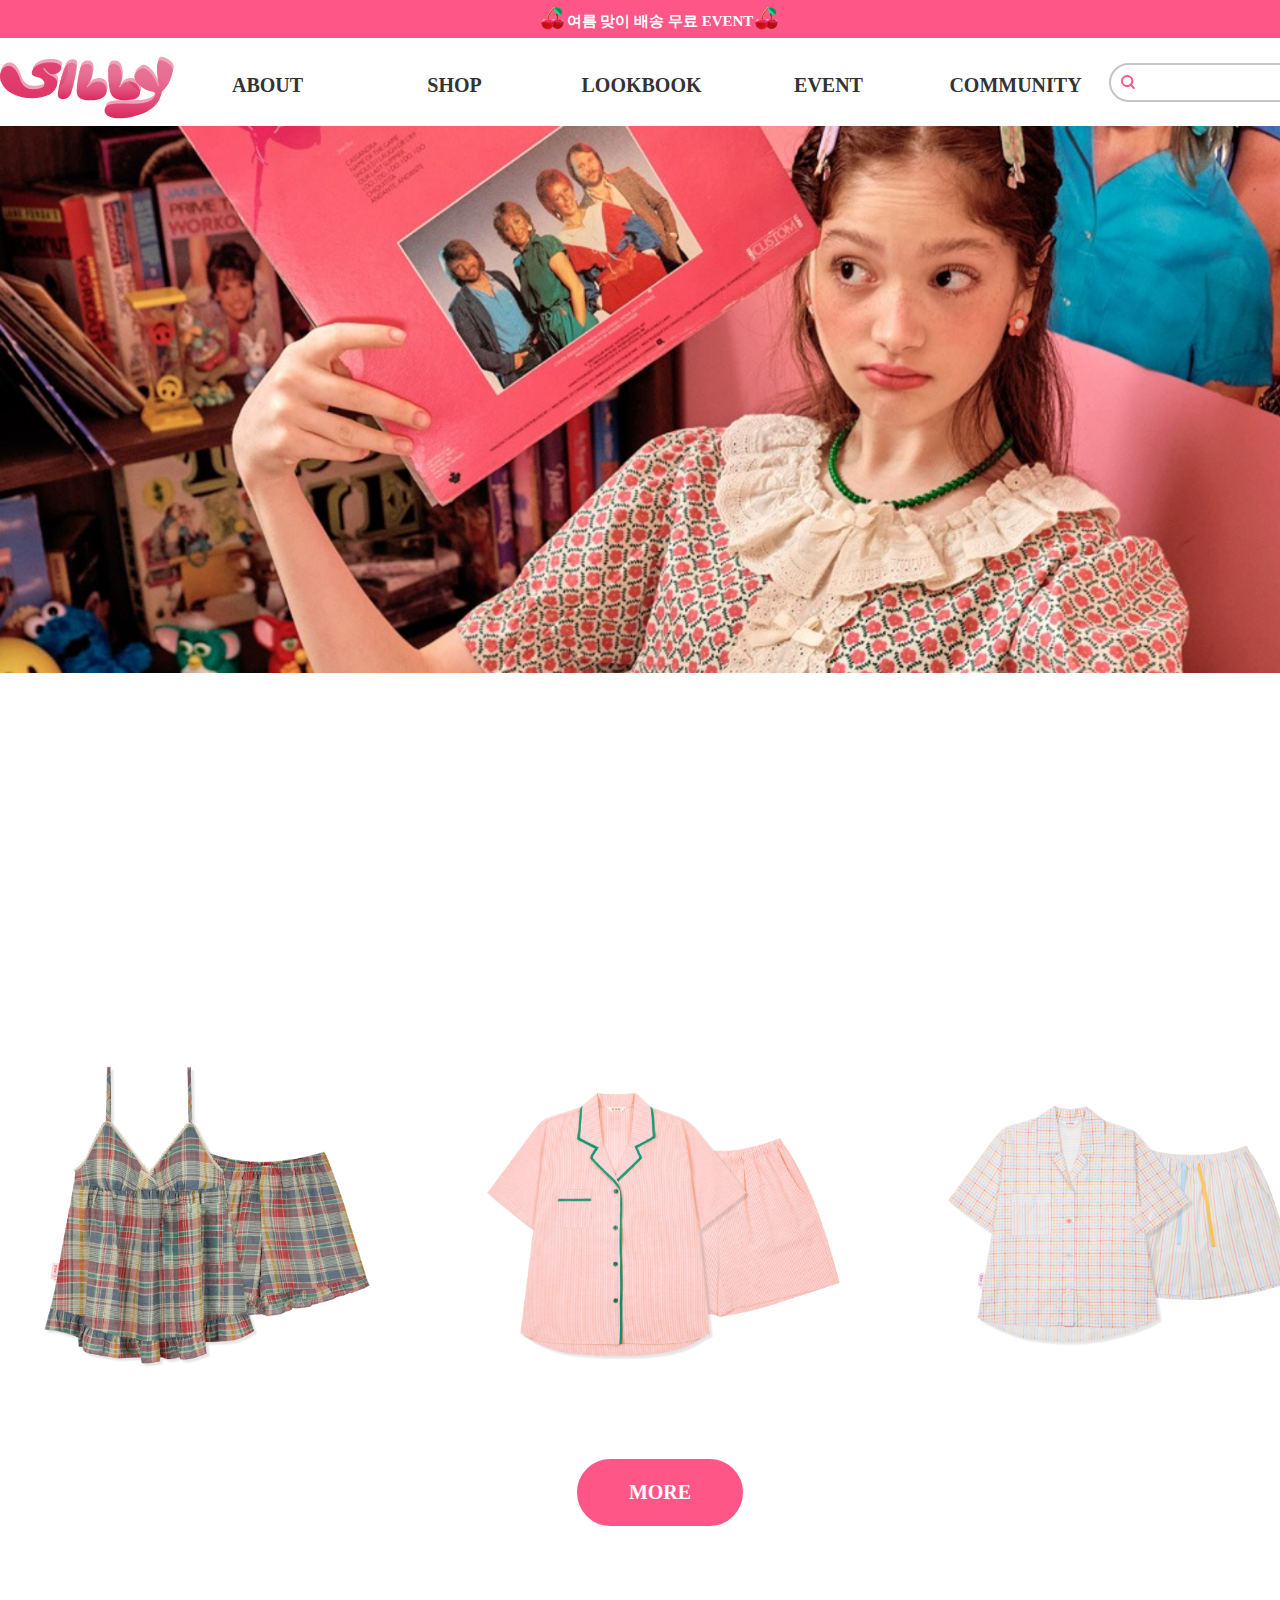
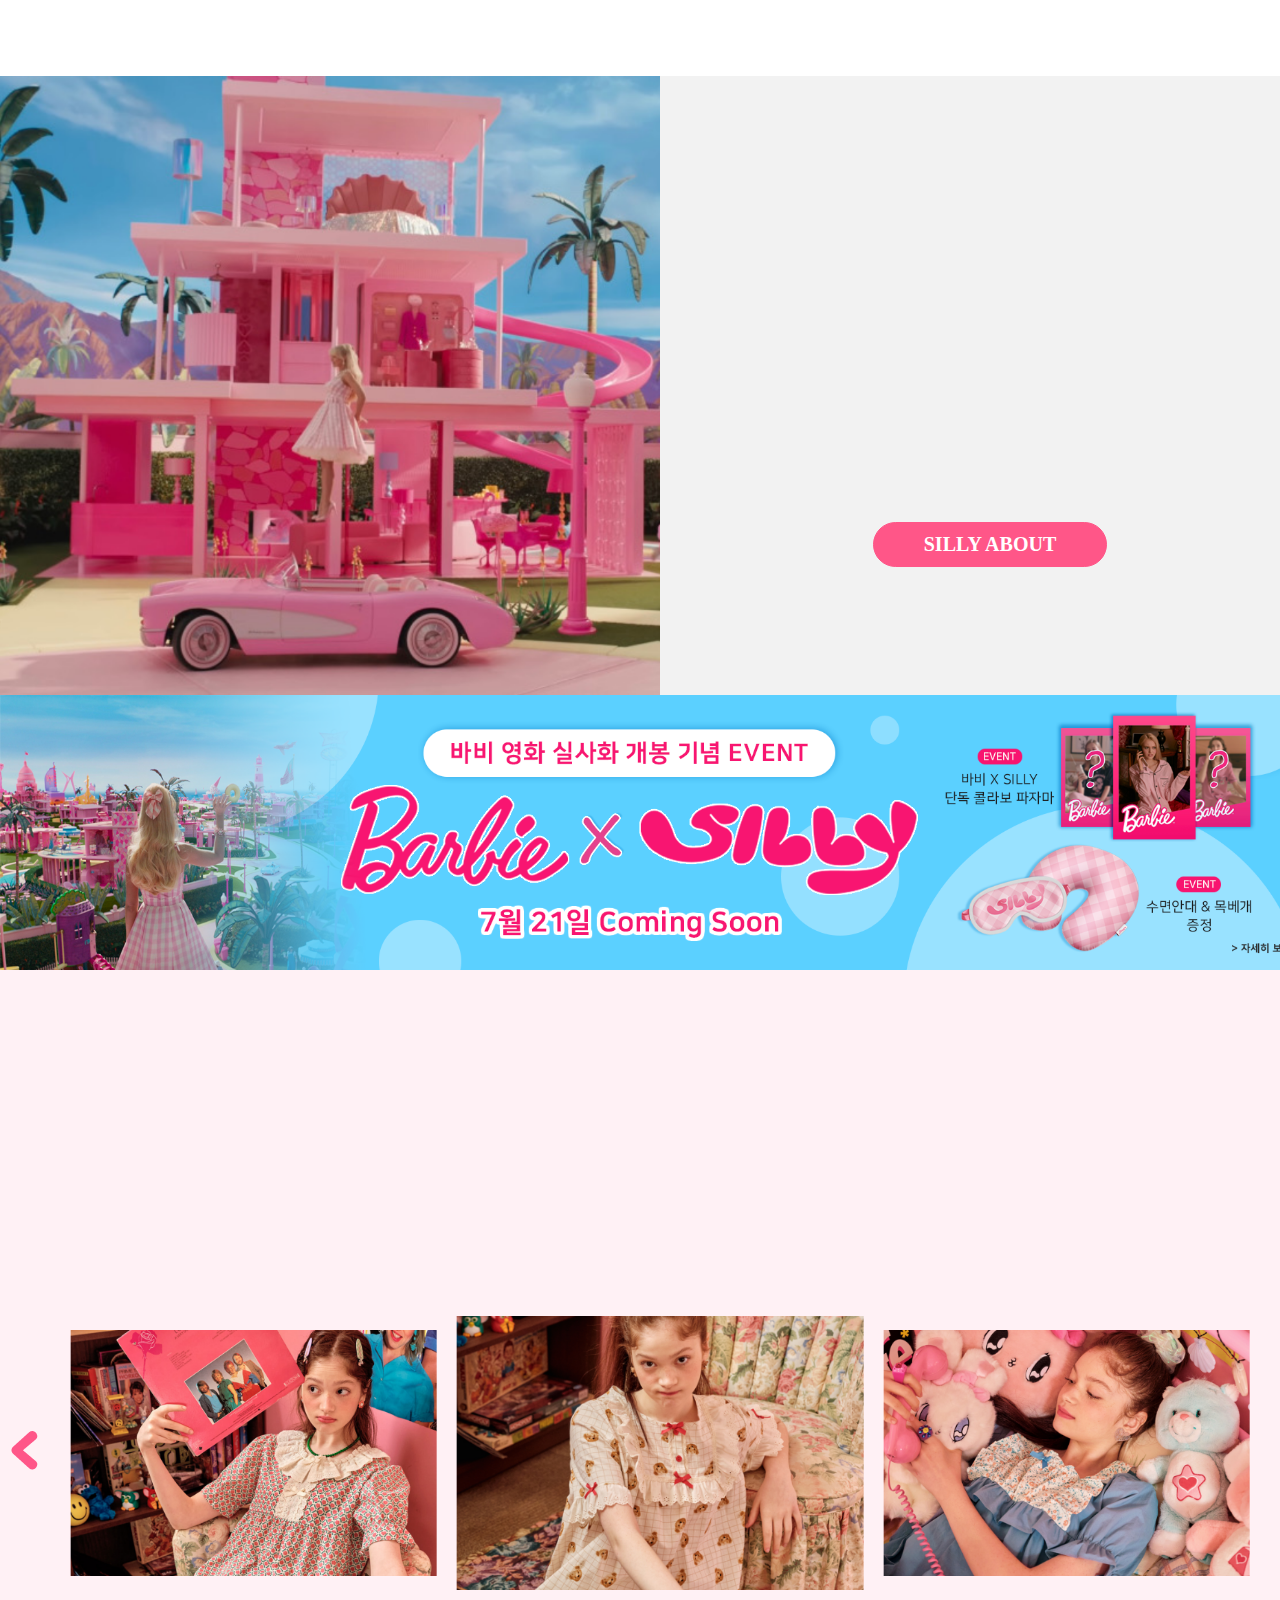
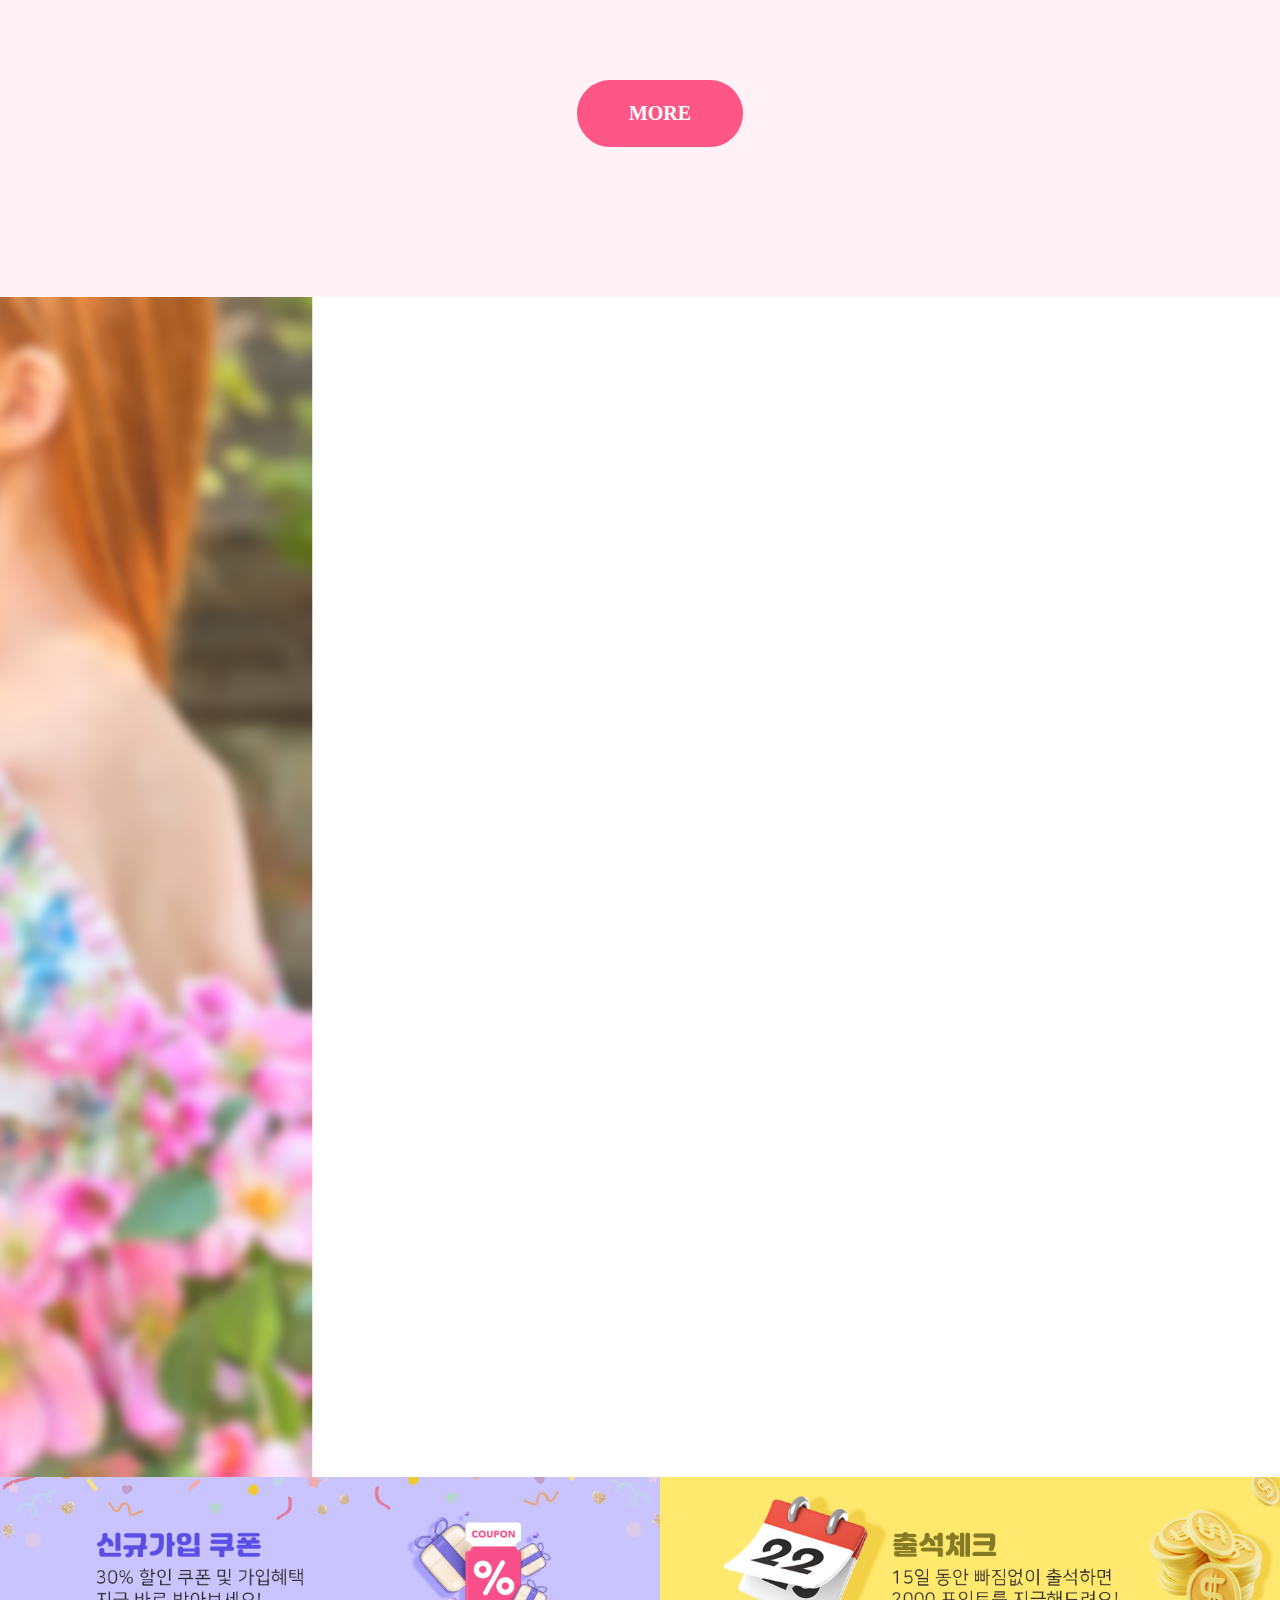
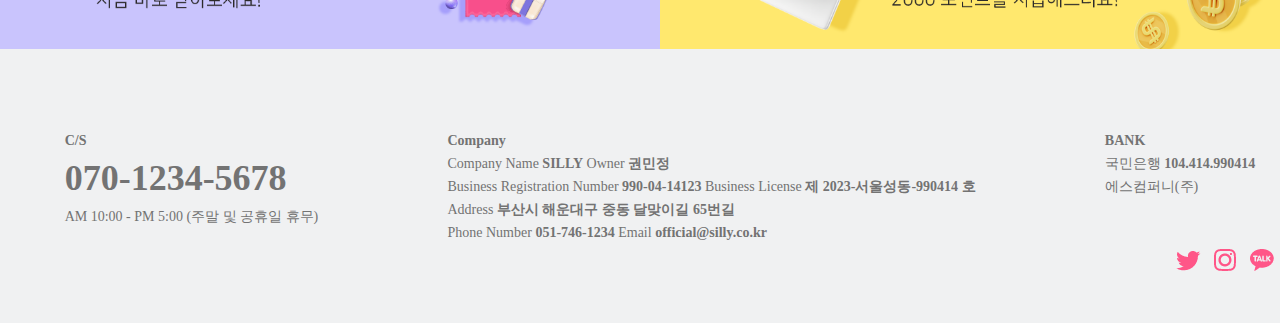
==== index.html @ a47919de "Add files via upload" ====
<!DOCTYPE html>
<html lang="ko">

<head>
  <meta charset="UTF-8">
  <meta http-equiv="X-UA-Compatible" content="IE=edge">
  <meta name="viewport" content="width=1400"><!--다른 매체에서도 너비 오류 없이 볼 수 있게-->
  <link href="./main_img/sillyicon.png" rel="icon" sizes="32x32"><!--파비콘-->

  <!-- 폰트 -->
  <link href="https://webfontworld.github.io/LotteriaChab/LotteriaChab.css" rel="stylesheet">
  <link href="https://webfontworld.github.io/NanumSquareRound/NanumSquareRound.css" rel="stylesheet">
  <link href="https://webfontworld.github.io/NanumSquare/NanumSquare.css" rel="stylesheet">
  <link href="https://webfontworld.github.io/goodchoice/Jalnan.css" rel="stylesheet">
  <link href="./css/menu_hover.css" rel="stylesheet" type="text/css">



  <!-- 슬라이드 css -->
  <link rel="stylesheet" href="https://cdn.jsdelivr.net/npm/swiper@8/swiper-bundle.min.css"><!--수정X-->
  <link href="./css/flowslide.css" rel="stylesheet" type="text/css"><!--디자인에 맞게 수정-->

  <!-- 갤러리 센터 -->
  <link href="./css/gallery-center.css" rel="stylesheet" type="text/css"><!--디자인에 맞게 수정-->

  <!-- AOS -->
  <link href="https://unpkg.com/aos@2.3.1/dist/aos.css" rel="stylesheet">

  <!-- 탑버튼 -->
  <link rel="stylesheet" href="css/icon.css">

  <!-- SILLY -->
  <link rel="stylesheet" href="./indexstyle.css">


  <title>SILLY</title>
</head>

<body>
  <div id="top">
    <a href="./sub4.html"><img src="./main_img/./cherry.png" alt="cherry"><b>여름 맞이 배송 무료 EVENT</b><img
        src="./main_img/./cherry.png" alt="cherry"></a>

  </div>


  <div class="menu">
    <a href="./index.html"><img src="./main_img/SILLYlogo.png" alt="SILLYlogo"></a>
    <ul id="gnb">
      <li><a href="./sub1.html">ABOUT<div class="solid"></div></a></li>
      <li><a href="./sub2.html">SHOP<div class="solid"></div></a></li>
      <li><a href="./sub3.html">LOOKBOOK<div class="solid"></div></a></li>
      <li><a href="./sub4.html">EVENT<div class="solid"></div></a></li>
      <li><a href="./sub5.html">COMMUNITY<div class="solid"></div></a></li>
    </ul>
    <input type="text">
  </div>

  <div class="baner">
    <img src="./main_img/baner0.png" alt="배너영상대체이미지">
  </div>

  <!-- NEW -->

  <div class="new">
    <h1 data-aos="fade-up">NEW</h1>
    <h3 data-aos="fade-up" data-aos-duration="500">놓치면 안될 이번 달 신상품은?</h3>
    <div class="swiper-container flowslide">
      <div class="flowslide_inner">
        <div class="swiper-wrapper">
          <div class="swiper-slide">
            <a href="#none"><img src="./main_img/new1.png" alt="new1">
              <div class="newbox">
                <h5>메릴 나시 투피스 크림</h5>
                <p>50,000</p>
                <strong>new</strong>
              </div>
            </a>
          </div>
          <div class="swiper-slide">
            <a href="#none"><img src="./main_img/new2.png" alt="new2">
              <div class="newbox">
                <h5>벤티 나시 투피스 블루</h5>
                <p>58,000</p>
                <strong>new</strong>
              </div>
            </a>
          </div>
          <div class="swiper-slide">
            <a href="#none"><img src="./main_img/new3.png" alt="new3">
              <div class="newbox">
                <h5>코이즈 반팔 페어 핑크</h5>
                <p>58,000</p>
                <strong>new</strong>
              </div>
            </a>
          </div>
          <div class="swiper-slide">
            <a href="#none"><img src="./main_img/new4.png" alt="new4">
              <div class="newbox">
                <h5>스트로 반팔 아이보리</h5>
                <p>58,000</p>
                <strong>new</strong>
              </div>
            </a>
          </div>
          <div class="swiper-slide">
            <a href="#none"><img src="./main_img/new5.png" alt="new5">
              <div class="newbox">
                <h5>해피 반팔 그린</h5>
                <p>50,000</p>
                <strong>new</strong>
              </div>
            </a>
          </div>
          <div class="swiper-slide">
            <a href="#none"><img src="./main_img/new6.png" alt="new6">
              <div class="newbox">
                <h5>비스킷 반팔 레몬</h5>
                <p>58,000</p>
                <strong>new</strong>
              </div>
            </a>
          </div>
          <div class="swiper-slide">
            <a href="#none"><img src="./main_img/new7.png" alt="new7">
              <div class="newbox">
                <h5>코코 반팔 블랙</h5>
                <p>58,000</p>
                <strong>new</strong>
              </div>
            </a>
          </div>
        </div>
      </div>
    </div>
    <a href="./sub2.html" class="more">MORE</a>
  </div>

  <div class="con1">
    <div class="cin1i">
      <img src="./main_img/brand1.png" alt="brand">
    </div>
    <div class="con1f">
      <h2 data-aos="fade-up">때로는 유치하고<br><br>
        때로는 철없는 꿈을 꿀 수 있는 파자마 'SILLY'
      </h2>

      <h5 data-aos="fade-left" data-aos-easing="ease-out-back">동심의 세계로 돌아가 틀에 박힌 고정관념을 깨부수고</h5>
      <h5 data-aos="fade-left" data-aos-easing="ease-out-back"> 더욱 자유분방한 세상을 꿈꿀 수 있기를,</h5>
      <h5 data-aos="fade-left" data-aos-easing="ease-out-back">더 나아가 꿈같은 세상이 펼쳐지기를 기대합니다.
      </h5>
      <a href="./sub1.html" class="sillyabout">SILLY ABOUT</a>
    </div>
  </div>

  <a href="./sub4.html" class="event1"><img src="./main_img/EVENT1.png" alt="event1"></a>

  <!-- 룩북 -->

  <div class="lb">

    <div class="lbi">

      <h1 data-aos="fade-up">LOOKBOOK</h1>
      <h3 data-aos="fade-up" data-aos-duration="500">지금 나에게 필요한 파자마는?</h3>

      <!-- 슬라이드 구문 -->
      <div class="swiper-container gallery-center">
        <div class="gallery-center_inner">
          <div class="swiper-wrapper">
            <div class="swiper-slide">
              <a href="#none"><img src="./main_img/LB1.png" alt="1">

                <div class="lbbox">
                  <img src="./main_img/lb1h.png" alt="lb1h">
                </div>

              </a>
            </div>
            <div class="swiper-slide">
              <a href="#none"><img src="./main_img/LB2.png" alt="2">
                <div class="lbbox">
                  <img src="./main_img/lb2h.png" alt="lb2h">
                </div>
              </a>
            </div>
            <div class="swiper-slide">
              <a href="#none"><img src="./main_img/LB3.png" alt="3">
                <div class="lbbox">
                  <img src="./main_img/lb3h.png" alt="lb3h">
                </div>

              </a>
            </div>
            <div class="swiper-slide">
              <a href="#none"><img src="./main_img/LB4.png" alt="4">
                <div class="lbbox">
                  <img src="./main_img/lb4h.png" alt="lb4h">
                </div>

              </a>
            </div>
            <div class="swiper-slide">
              <a href="#none"><img src="./main_img/LB5.png" alt="5">
                <div class="lbbox">
                  <img src="./main_img/lb5h.png" alt="lb5h">
                </div>

              </a>
            </div>
          </div>
        </div>
        <!-- 화살표 버튼 -->
        <div class="swiper-button-next"></div>
        <div class="swiper-button-prev"></div>
      </div>
      <a href="./sub3.html" class="more">MORE</a>
    </div>
  </div>

  <!-- 룩북 끝 -->

  <!-- 리뷰 -->
  <div class="review">
    <h1 data-aos="fade-up" class="h1rv">REVIEW</h1>
    <h3 data-aos="fade-up" data-aos-duration="500">어떤 파자마를 선택할지 고민될 때는?</h3>
    <div class="rv">
      <div class="rv_i" data-aos="fade-up" data-aos-duration="1000">
        <img src="./main_img/r1.png" alt="r1">
        <a href="#none" class="rbox"><img src="./main_img/rrbb.png" alt="리뷰버튼"></a>

        <div class="review_text">
          <p class="t1">해피 반팔 그린</p>
          <p><img src="./main_img/star.png" alt="star"></p>
          <p class="t2">받자마자 색이 너무 예뻐서 깜짝 놀랐어요~~ 입어보니 얇아서 시
            원하고 편하기까지해요. 사이즈 클까봐 걱정했는데 여유있게...</p>
          <div class="name">
            <p class="t3">이**</p>
            <p class="t4">2023.07.09</p>
          </div>
        </div>
      </div>

      <div class="rv_i" data-aos="fade-up" data-aos-duration="2000">
        <img src="./main_img/r2.png" alt="r2">
        <a href="#none" class="rbox"><img src="./main_img/rrbb.png" alt="리뷰버튼"></a>

        <div class="review_text">
          <p class="t1">쵸앤 나시 투피스 핑크</p>
          <p><img src="./main_img/star.png" alt="star" class="starimg"></p>
          <p class="t2">예뻐요. 생각보다 바지가 길어요. 시원하게 좀 짧았으면 하는생각
            입니다. 그 외에는 다 마음에 들어요! 여름에 시원하게 잘 입을...</p>
          <div class="name">
            <p class="t3">김**</p>
            <p class="t4">2023.07.03</p>
          </div>
        </div>
      </div>


      <div class="rv_i" data-aos="fade-up" data-aos-duration="3000">
        <img src="./main_img/r3.png" alt="r3">
        <a href="#none" class="rbox"><img src="./main_img/rrbb.png" alt="리뷰버튼"></a>

        <div class="review_text">
          <p class="t1">델리아 반팔 크림 </p>
          <p><img src="./main_img/star.png" alt="star"></p>
          <p class="t2">넘 더워서 시원한 여름 잠옷을 찾고 있었는데 입어보니 넘 편하고 쾌
            적하고 넘 좋네요 올여름은 이 잠옷 덕에 시원하게 보낼 수...</p>
          <div class="name">
            <p class="t3">박**</p>
            <p class="t4">2023.07.01</p>
          </div>
        </div>
      </div>



    </div>

  </div>
  <!-- 리뷰끝 -->


  <!-- 이벤트 23 -->
  <div class="event">
    <a href="./sub4.html" class="event2"><img src="./main_img/event-1.png" alt="event1"></a>
    <a href="./sub4.html" class="event2"><img src="./main_img/event2.png" alt="event2"></a>
  </div>

  <!-- 푸터 -->

  <footer>
    <div class="ff">
      <div class="f">
        <p><b>C/S</b><br></p>
        <p class="number_silly">
          070-1234-5678
        </p>
        <p>AM 10:00 - PM 5:00 (주말 및 공휴일 휴무)</p>
      </div>

      <div class="f">
        <p><b>Company</b><br>
        <p>Company Name <b>SILLY</b> Owner <b>권민정</b></p>

        <p>Business Registration Number <b>990-04-14123</b> Business License <b>제 2023-서울성동-990414 호</b></p>

        <p>Address <b>부산시 해운대구 중동 달맞이길 65번길</b></p>

        <p>Phone Number <b>051-746-1234</b> Email <b>official@silly.co.kr</b></p>
      </div>

      <div class="f">
        <p><b>BANK</b><br>
        <p>국민은행 <b>104.414.990414
          </b>
        <p>에스컴퍼니(주)</p>
      </div>
    </div>

    <div class="sns">
      <a href="#none"><img src="./main_img/twitter.png" alt="트위터">
        <div class="snsh">
          <img src="./main_img/snsh1.png" alt="snsh1">
        </div>
      </a>
      <a href="#none"><img src="./main_img/insta.png" alt="인스타">
        <div class="snsh">
          <img src="./main_img/snsh2.png" alt="snsh2">
        </div>
      </a>
      <a href="#none"><img src="./main_img/kakao.png" alt="카카오">
        <div class="snsh">
          <img src="./main_img/snsh3.png" alt="snsh3">
        </div>
      </a>
      <a href="#none"><img src="./main_img/youtube.png" alt="유튜브">
        <div class="snsh">
          <img src="./main_img/snsh4.png" alt="snsh4">
        </div>
      </a>
    </div>

  </footer>

  <a href="#" class="top"><img src="./main_img/top.png" alt="top버튼"></a>








  <!-- 슬라이드 js -->
  <script src="https://code.jquery.com/jquery-2.2.0.min.js"></script><!-- 제이쿼리 라이브러리,수정X -->
  <script src="https://cdn.jsdelivr.net/npm/swiper@8/swiper-bundle.min.js"></script><!-- 수정X -->

  <!-- 갤러리 -->
  <script src="./script/flowslide.js"></script><!--디자인에 맞게 수정-->
  <script src="./script/gallery-center.js"></script><!--디자인에 맞게 수정-->

  <!-- AOS -->
  <script src="https://unpkg.com/aos@2.3.1/dist/aos.js"></script><!-- aos 라이브러리 -->
  <script src="script/aos.js"></script><!-- aos 소스 -->

  <!-- 탑버튼 -->
  <script src="https://code.jquery.com/jquery-2.2.0.min.js"></script><!-- 제이쿼리 라이브러리,수정X -->
  <script src="script/icon.js"></script>
</body>

</html>
---- css/menu_hover.css ----
#gnb{width:1320px;
	margin:auto;
	text-transform:uppercase;
	text-align:center;}	
#gnb>li{float:left;
		width:25%;}
#gnb>li>a{display:inline-block;
		font-size:20px;
		padding:20px 0 0;
		font-weight:bolder;
		color: #333;
		margin: 10px 0;}
#gnb>li>a:hover{color:#FF5688;}
.solid{width:100%;
		margin:auto;
		margin-top:10px;
		height:3px;
		background:#FF5688;
		visibility:hidden;
		opacity:0;
		transform:scaleX(0);
		transition-property:opacity, transform;
		transition-duration:0.5s;}
#gnb>li>a:hover .solid{transform:scaleX(1);
						opacity:1;
						visibility:visible;}
---- css/flowslide.css ----
* {
	margin: 0;
	padding: 0;
}

/* 슬라이드배너 꾸미기 */
.flowslide {
	width: 100%;
	margin: auto;
	padding: 0 0px 40px;
	box-sizing: border-box;
	position: relative;
}

.flowslide_inner {
	width: 100%;
	overflow: hidden;
}

.flowslide .swiper-wrapper {
	transition-timing-function: linear;
}

.flowslide .swiper-slide a {
	width: 100%;
	height: 100%;
}

.flowslide .swiper-slide img {
	display: block;
	width: 100%;
}
---- css/gallery-center.css ----
* {
	margin: 0;
	padding: 0;
}

/* 슬라이드배너 꾸미기 */
.gallery-center {
	width: 100%;
	height: 100%;
	margin: 50px auto;
	padding: 0 50px 40px;
	box-sizing: border-box;
	position: relative;
}

.gallery-center_inner {
	width: 100%;
	overflow: hidden;
}

.gallery-center .swiper-slide a {
	width: 100%;
	height: 100%;
}

.gallery-center .swiper-slide img {
	display: block;
	width: 90%;
	margin: auto;
}

.gallery-center .swiper-slide-active img{
	width: 100%;
}

.gallery-center .swiper-wrapper{
	align-items: center;
}

/* 이동버튼 이미지로 바꾸기 */
.gallery-center .swiper-button-prev,
.gallery-center .swiper-button-next{
	width: 30px;
	height: 50px;

	top: calc(50% - 25px);
}
.gallery-center .swiper-button-prev:after,
.gallery-center .swiper-button-next:after{
	content: '';
	display: block;
	width: 30px;
	height: 50px;
}
.gallery-center .swiper-button-prev:after{
	background: url(../main_img/lbleft.png);
}
.gallery-center .swiper-button-next:after{
	background: url(../main_img/lbright.png);
}
---- css/icon.css ----
/* icon 꾸미기 */
.top{
  position:fixed; 
  bottom:50px; 
  right:50px; 
  display:none;
}
---- indexstyle.css ----
* {
  margin: 0;
  padding: 0;
  list-style: none;
  text-decoration: none;
}

body {
  font-family: 'NanumSquare';
  font-size: 14px;
  line-height: 23px;
  color: #333;
  min-width: 1320px;
}

a {
  text-decoration: none;
  color: #333;
}

#top a {
  font-family: 'NanumSquareRound';
  width: 100%;
  background-color: #FF5688;
  color: #fff;
  text-align: center;
  display: inline-block;
  margin: auto;
  padding: 5px 0;
  font-size: 15px;
}

#top img {
  vertical-align: bottom;
}


.menu {
  width: 1320px;
  margin: auto;
  display: -webkit-box;
  display: -moz-box;
  display: -ms-flexbox;
  display: flex;
  justify-content: space-between;
  align-items: center;
}

.menu #gnb {
  display: -webkit-box;
  display: -moz-box;
  display: -ms-flexbox;
  display: flex;

}

input {
  width: 220px;
  background: url(./main_img/search.png) no-repeat 5% 50%;
  border-radius: 50px;
  border: 2px solid #C5C5C5;
  padding: 10px 0 10px 30px;
  box-sizing: border-box;
  outline: none;
  color: #FF5688;
}

.baner img {
  display: block;
  width: 100%;
  margin: auto;
}


.new {
  text-align: center;
  margin: 150px auto;
}

/* new 호버시*/
.swiper-slide:hover .newbox {
  opacity: 1;
}

.newbox {
  position: absolute;
  width: 100%;
  height: 100%;
  background: rgba(255, 255, 255, 0.5);
  top: 0;
  left: 0;
  display: flex;
  flex-direction: column;
  justify-content: center;
  opacity: 0;
}

.newbox h5 {
  color: #333;
  font-weight: bolder;
  font-size: 20px;
}

.newbox p {
  color: #FF5688;
  font-weight: bolder;
  padding: 10px;
  font-size: 15px;
}

.newbox strong {
  border: #FF5688 solid 1px;
  border-radius: 50px;
  background-color: #FF5688;
  color: #fff;
  font-size: 13px;

  width: 60px;
  margin: 0 auto;
}


h1 {
  font-family: 'LotteriaChab';
  font-size: 50px;
  font-weight: 400;
  color: #FF5688;
  text-align: center;
}

h2 {
  padding: 30px;
}

h3 {
  font-family: 'Jalnan';
  font-size: 20px;
  margin-top: 50px;
  margin-bottom: 100px;
}

h5 {
  line-height: 15px;
  padding: 20px;
}


.more {
  background-color: #FF5688;
  color: #fff;
  font-size: 20px;
  font-weight: bolder;
  border-radius: 50px;
  padding: 20px 50px;
  display: inline-block;
  border: 2px #FF5688 solid;
}


.more:hover {
  background: none;
  color: #FF5688;
}

.con1 {
  width: 100%;
  display: -webkit-box;
  display: -moz-box;
  display: -ms-flexbox;
  display: flex;
  text-align: center;
  overflow: hidden;

}

.cin1i {
  width: 50%;
}

.cin1i img {
  width: 100%;
  display: block;
}

.event1 img {
  display: block;
  width: 100%;
}

.con1f h2 {
  color: #FF5688;
  font-size: 30px;
  font-weight: 900;
}

h5 {
  font-size: 20px;
}

.con1f {
  background-color: #c5c5c538;
  width: 50%;
  display: -webkit-box;
  display: -moz-box;
  display: -ms-flexbox;
  display: flex;
  flex-direction: column;
  justify-content: center;
}

.sillyabout {
  background-color: #FF5688;
  border-radius: 50px;
  border: 1px #FF5688 solid;
  display: inline-block;
  padding: 10px 50px;
  font-size: 20px;
  font-weight: bolder;
  font-family: 'NanumSquare';
  color: #fff;
  margin: 20px auto;
}

.sillyabout:hover {
  background: none;
  border: 2px #FF5688 solid;
  display: inline-block;
  padding: 10px 50px;
  color: #FF5688;

}

/* 룩북 */
.lb {
  background-color: #FFF1F5;
  width: 100%;
  text-align: center;
  margin: auto;
  padding: 150px 0;
}



/* 룩북 호버시 */

.lb .lbi .swiper-slide {
  position: relative;
}

.lb .lbi .lbbox {
  position: absolute;
  top: 0;
  left: 0;
}

.lb .lbi .lbbox img {
  opacity: 0;
}

.lb .lbi .swiper-slide:hover img {
  opacity: 1;
  transform: rotateY(180deg);
}

.lb .lbi .swiper-slide img {
  transition: all 0.8s;
}

/* 룩북 호버시 끝 */

/* 리뷰 */
.review .h1rv {
  padding-top: 150px;
}

.review {
  width: 100%;
  height: 100%;
  background: url(./main_img/reviewbg.png) no-repeat center top;
  margin: auto;
  text-align: center;
  background-size: cover;
}

.rv {
  width: 1320px;
  margin: auto;
  text-align: center;
  display: -webkit-box;
  display: -moz-box;
  display: -ms-flexbox;
  display: flex;
}

.rv_i {
  margin: 0 30px 150px 30px;
}

.rv_i img {
  margin: auto;
  display: block;
}

.review_text {
  background-color: #fff;
  border: 1px #C5C5C5 solid;
  width: 395px;
  border-top: none;
  margin: 0;
  padding: 20px 40px;
  box-sizing: border-box;
}



.review_text .t1 {
  font-size: 15px;
  font-weight: bolder;
  padding-bottom: 10px;
}

.review_text .t2 {
  font-size: 12px;
  text-align: start;
  padding: 10px 0;

}

.review_text .t3,
.review_text .t4 {
  font-size: 10px;
}

.name {
  display: -webkit-box;
  display: -moz-box;
  display: -ms-flexbox;
  display: flex;
  justify-content: space-between;
}


/* 리뷰호버 */

.review .rv .rv_i {
  position: relative;
}

.review .rv .rv_i:hover .rbox {
  opacity: 1;
}

.rbox {
  position: absolute;
  width: 100%;
  height: 480px;
  background: rgba(0, 0, 0, 0.5);
  top: 0;
  left: 0;
  display: flex;
  justify-content: center;
  opacity: 0;
}

.rbox a {
  position: absolute;
  top: calc(50% - 25px);
  left: calc(50% - 25px);
}


/* 리뷰끝 */


/* 이벤트 23 */
.event {
  display: -webkit-box;
  display: -moz-box;
  display: -ms-flexbox;
  display: flex;
  width: 100%;
}

.event img {
  width: 100%;
  display: block;
}

.event a {
  flex: 1;
}


/* footer */

footer {
  background-color: #F0F1F2;
  width: 100%;
  margin: auto;
  color: #737373;
  padding: 40px 0;
}

footer .ff {
  display: -webkit-box;
  display: -moz-box;
  display: -ms-flexbox;
  display: flex;
  width: 1320px;
  justify-content: space-around;
  padding: 40px 0 0 0;
  margin: auto;

}

footer .ff .number_silly {
  font-size: 36px;
  padding: 15px 0;
  font-weight: bolder;
}

footer .sns {
  width: 1320px;
  display: block;
  margin: auto;
  text-align: right;

}

footer .sns a {
  position: relative;
  display: inline-block;
  margin: 5px;
}

.sns a:hover .snsh {
  opacity: 1;
}

.snsh {
  position: absolute;
  display: inline-block;
  top: 0;
  left: 0;
  opacity: 0;
}

.top {
  position: fixed;
  bottom: 70px;
  right: 50px;
  display: none;
  z-index: 99;
}
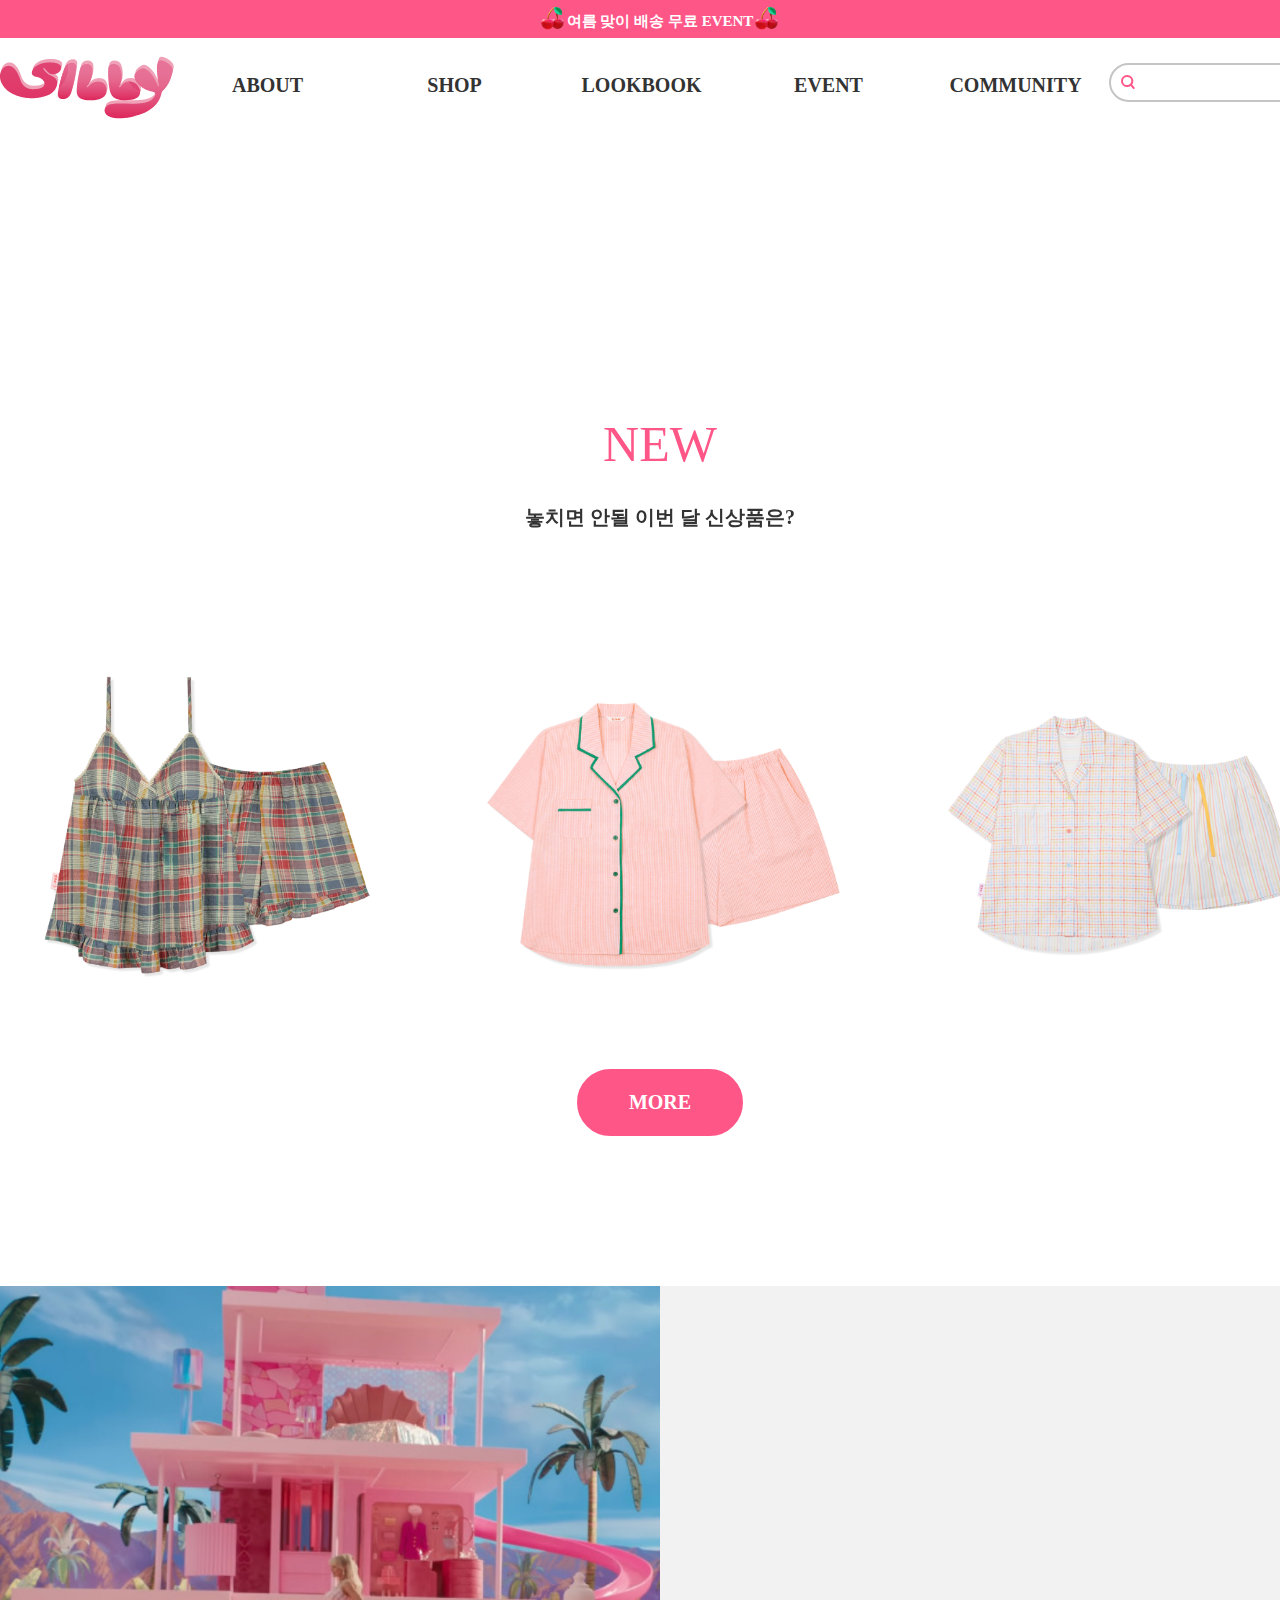
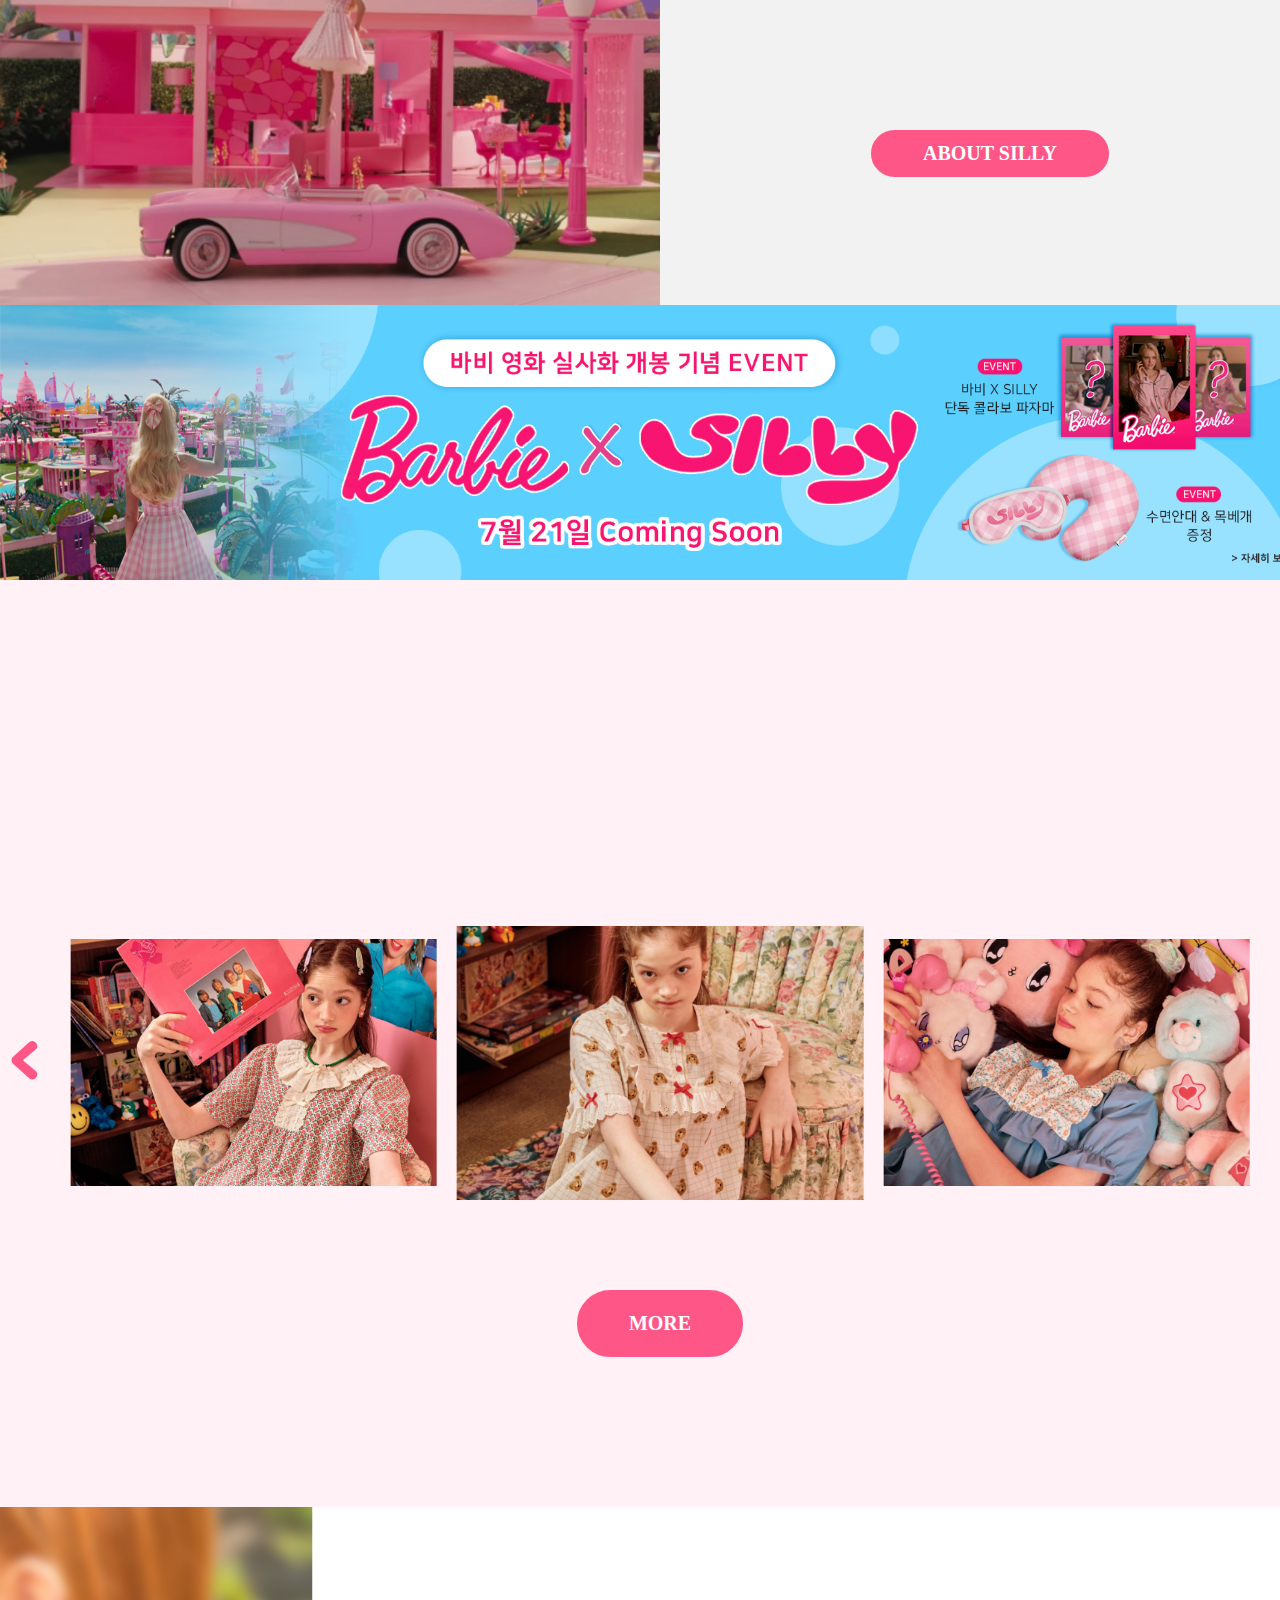
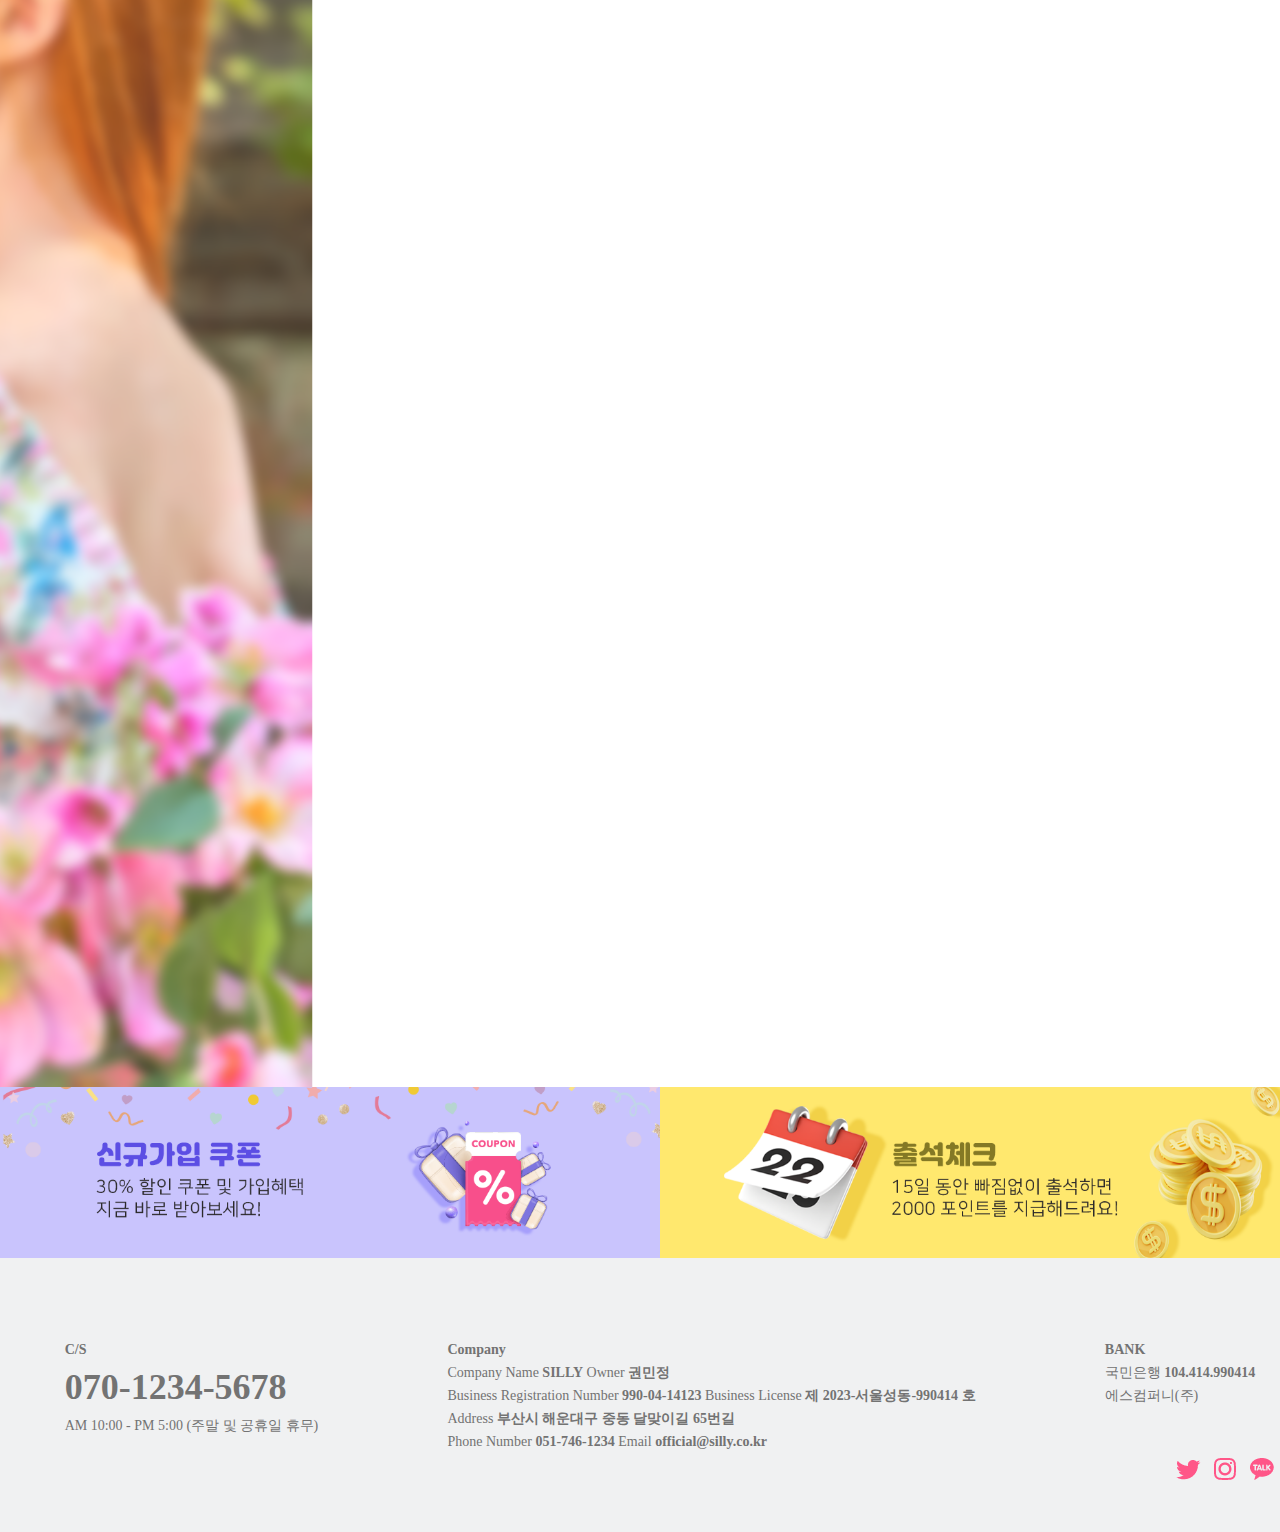
==== commit f0b5d69c: "Add files via upload" ====
--- a/index.html
+++ b/index.html
@@ -57,7 +57,7 @@
   </div>
 
   <div class="baner">
-    <img src="./main_img/baner0.png" alt="배너영상대체이미지">
+    <video src="./main_img/sillytoptoptop.mp4" autoplay loop muted playsinline></video>
   </div>
 
   <!-- NEW -->
@@ -150,7 +150,7 @@
       <h5 data-aos="fade-left" data-aos-easing="ease-out-back"> 더욱 자유분방한 세상을 꿈꿀 수 있기를,</h5>
       <h5 data-aos="fade-left" data-aos-easing="ease-out-back">더 나아가 꿈같은 세상이 펼쳐지기를 기대합니다.
       </h5>
-      <a href="./sub1.html" class="sillyabout">SILLY ABOUT</a>
+      <a href="./sub1.html" class="sillyabout">ABOUT SILLY </a>
     </div>
   </div>
 
--- a/indexstyle.css
+++ b/indexstyle.css
@@ -64,13 +64,9 @@
   outline: none;
   color: #FF5688;
 }
-
-.baner img {
-  display: block;
-  width: 100%;
-  margin: auto;
-}
-
+.baner video{
+  width: 100%;
+}
 
 .new {
   text-align: center;
@@ -211,7 +207,7 @@
 .sillyabout {
   background-color: #FF5688;
   border-radius: 50px;
-  border: 1px #FF5688 solid;
+  border: 2px #FF5688 solid;
   display: inline-block;
   padding: 10px 50px;
   font-size: 20px;
